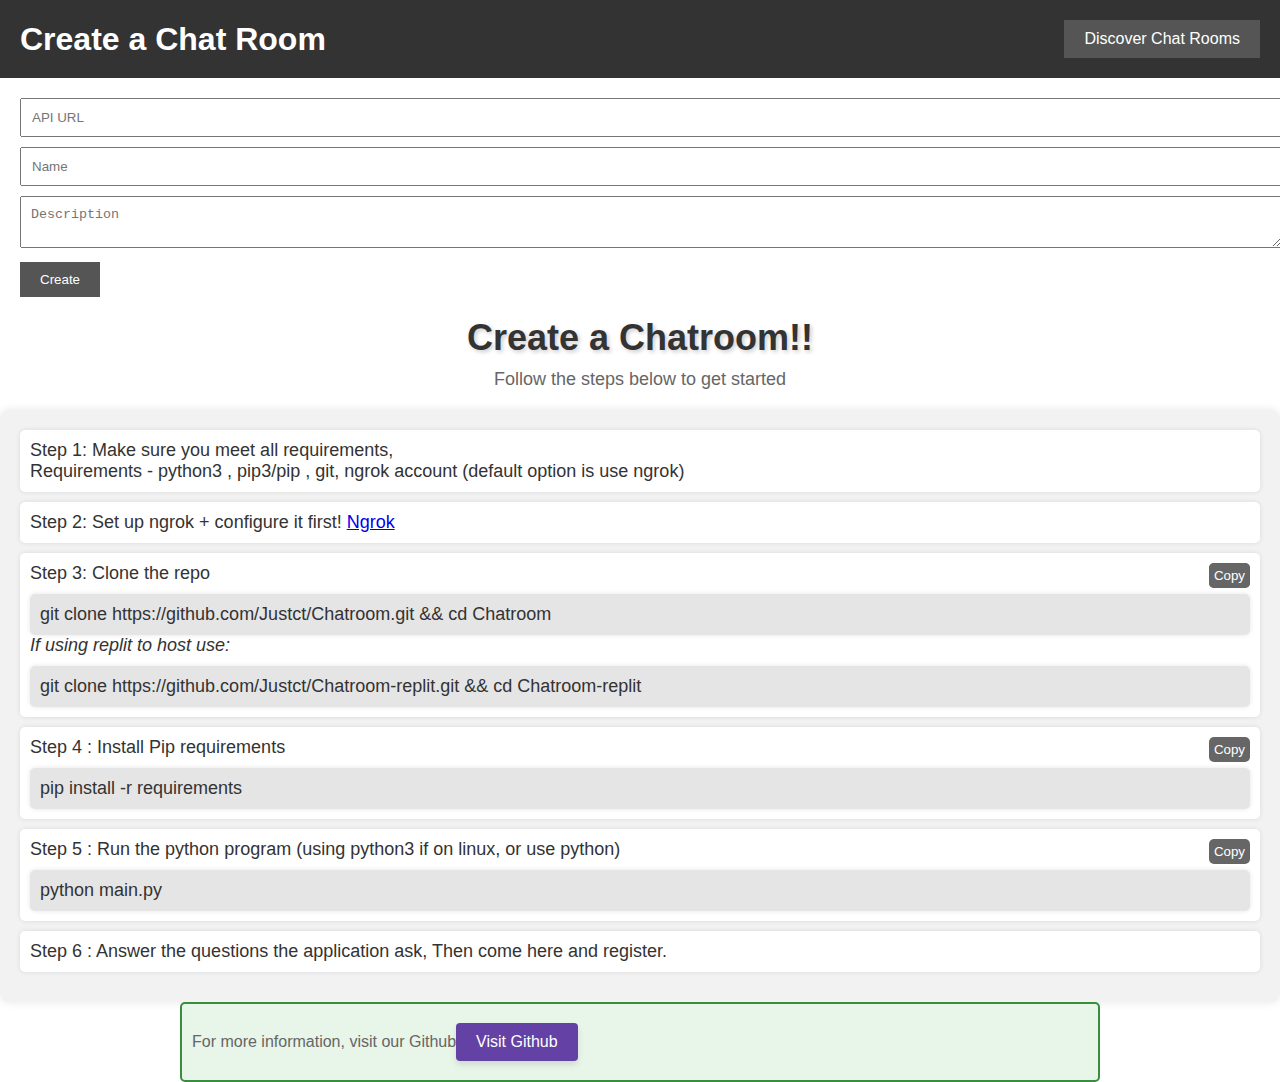
==== creation.html @ 09f66aad "Update creation.html" ====
<!DOCTYPE html>
<html lang="en">
<head>
    <meta charset="UTF-8">
    <link rel="icon" href="https://cdn.discordapp.com/attachments/951417646191083551/1119215559343616061/speech-bubble.png" type="image/x-icon">
  
	<meta name="description" content="JustChat - A live chat website with self-hosted rooms and no login required. Join the conversation and chat with others in real-time.">
  <meta name="keywords" content="JustChat, live chat, chat website, self-hosted rooms, no login required">
  <!-- Open Graph Meta Tags -->
  <meta property="og:title" content="JustChat">
  <meta property="og:description" content="JustChat - A live chat website with self-hosted rooms and no login required. Join the conversation and chat with others in real-time.">
  <meta property="og:image" content="https://cdn.discordapp.com/attachments/951417646191083551/1119215559343616061/speech-bubble.png">
  <meta property="og:url" content="https://justct.github.io/">
  <meta property="og:type" content="website">
  
  <!-- Twitter Card Meta Tags -->
  <meta name="twitter:title" content="JustChat">
  <meta name="twitter:description" content="JustChat - A live chat website with self-hosted rooms and no login required. Join the conversation and chat with others in real-time.">
  <meta name="twitter:image" content="https://cdn.discordapp.com/attachments/951417646191083551/1119215559343616061/speech-bubble.png">

    <meta name="viewport" content="width=device-width, initial-scale=1.0">
    <link rel="stylesheet" href="styles.css">
    <title>Create a Chat Room</title>
	    <style>
        /* Heading styles */
        .heading {
            text-align: center;
            margin-bottom: 20px;
        }

        .heading h1 {
            font-size: 36px;
            font-weight: bold;
            color: #333;
            text-shadow: 2px 2px 4px rgba(0, 0, 0, 0.2);
        }

        .heading p {
            font-size: 18px;
            color: #666;
            margin-top: 10px;
        }
.info-container {
  text-align: center;
  margin-top: 100px;
}

.info-text {
  font-size: 18px;
  margin-bottom: 20px;
  transition: color 0.3s ease;
}

.info-text:hover {
  color: blue;
}

.info-button {
  display: inline-block;
  padding: 10px 20px;
  background-color: #6441A4;
  color: white;
  font-size: 16px;
  text-decoration: none;
  border-radius: 4px;
  transition: background-color 0.3s ease;
  box-shadow: 0 4px 6px rgba(0, 0, 0, 0.1);
}

.info-button:hover {
  background-color: #4B367E;
  box-shadow: 0 6px 8px rgba(0, 0, 0, 0.2);
}
		    body {
  overflow-x: hidden;
}
 .info-container {
      display: flex;
      align-items: center;
      background-color: #e8f5e9;
      border: 2px solid #388e3c;
      border-radius: 5px;
      padding: 10px;
      margin: 0 auto;
      width: 70%;
      max-height: 100px;
      transition: background-color 0.3s ease;
    }

    .info-container:hover {
      background-color: #c8e6c9;
    }

    .info-container h2 {
      color: #388e3c;
      font-size: 14px;
      margin-right: 10px;
      font-family: "Arial Black", sans-serif;
    }

    .info-container p {
      color: #666;
      font-size: 16px;
      line-height: 1.5;
    }

    </style>
</head>
<body>
    <header>
        <h1>Create a Chat Room</h1>
        <a href="index.html" class="top-button">Discover Chat Rooms</a>
    </header>
    <main>
        <form id="creation-form">
            <input type="text" id="api-url-input" placeholder="API URL" required>
            <input type="text" id="name-input" placeholder="Name" required>
            <textarea id="description-input" placeholder="Description" required></textarea>
            <button type="submit" id="create-button">Create</button>
        </form>
    </main>

	<div class="heading">
        <h1>Create a Chatroom!!</h1>
        <p>Follow the steps below to get started</p>
    </div>

	    <div class="instruction-container">
        <div class="instruction">
            Step 1: Make sure you meet all requirements,<br> Requirements - python3 , pip3/pip , git, ngrok account (default option is use ngrok)
        </div>
        <div class="instruction">
            Step 2: Set up ngrok + configure it first! <a href="https://ngrok.com/">Ngrok</a>
        </div>
        <div class="instruction">Step 3: Clone the repo
	<div class="command">git clone https://github.com/Justct/Chatroom.git && cd Chatroom</div>
            <button class="copy-button">Copy</button>
	<i>If using replit to host use: </i>
			<div class="command">git clone https://github.com/Justct/Chatroom-replit.git && cd Chatroom-replit</div>
            <button class="copy-button">Copy</button>

	</div>
        <div class="instruction">Step 4 : Install Pip requirements 
			<div class="command">pip install -r requirements</div>
            <button class="copy-button">Copy</button>
	</div>

	        <div class="instruction">Step 5 : Run the python program (using python3 if on linux, or use python)
			<div class="command">python main.py</div>
            <button class="copy-button">Copy</button>
	</div>
		    	        <div class="instruction">Step 6 : Answer the questions the application ask, Then come here and register.</div>

    </div>
	  <div class="info-container">
    <p>For more information, visit our Github</p>
		      <a href="https://github.com/Justct" class="info-button">Visit Github</a>

  </div>



    <script src="script_c.js"></script>
	    <script>
        // Copy button functionality
        const copyButtons = document.querySelectorAll('.copy-button');

        copyButtons.forEach(button => {
            button.addEventListener('click', () => {
                const instruction = button.parentNode;
                const commandText = instruction.querySelector('.command').textContent;

                navigator.clipboard.writeText(commandText)
                    .then(() => {
                        console.log('Command copied to clipboard:', commandText);
                        // Display a success message or perform any other desired action
                    })
                    .catch(error => {
                        console.error('Error copying command to clipboard:', error);
                        // Display an error message or perform any other desired action
                    });
            });
        });
    </script>
</body>
	
</html>
---- styles.css ----
body {
    font-family: Arial, sans-serif;
    margin: 0;
    padding: 0;
}

header {
    background-color: #333;
    padding: 20px;
    color: #fff;
    display: flex;
    justify-content: space-between;
    align-items: center;
}

h1 {
    margin: 0;
}

.top-button {
    color: #fff;
    text-decoration: none;
    padding: 10px 20px;
    border: none;
    background-color: #555;
    cursor: pointer;
    transition: background-color 0.3s;
}

.top-button:hover {
    background-color: #777;
}

main {
    padding: 20px;
}

#search-container {
    display: flex;
    margin-bottom: 20px;
}

#search-input {
    flex: 1;
    padding: 10px;
    border: 1px solid #ccc;
    border-radius: 5px;
}

#search-button {
    padding: 10px 20px;
    border: none;
    background-color: #555;
    color: #fff;
    border-radius: 5px;
    margin-left: 10px;
    cursor: pointer;
    transition: background-color 0.3s;
}

#search-button:hover {
    background-color: #777;
}

#room-list {
    display: grid;
    grid-template-columns: repeat(auto-fit, minmax(300px, 1fr));
    grid-gap: 20px;
}

.room-box {
    border: 1px solid #ccc;
    border-radius: 5px;
    padding: 20px;
}

.room-box h2 {
    margin-top: 0;
}

.room-box p {
    margin-bottom: 10px;
}

.room-box button {
    padding: 10px 20px;
    border: none;
    background-color: #555;
    color: #fff;
    cursor: pointer;
    transition: background-color 0.3s;
}

.room-box button:hover {
    background-color: #777;
}

#creation-form input,
#creation-form textarea {
    width: 100%;
    padding: 10px;
    margin-bottom: 10px;
}

#creation-form button {
    padding: 10px 20px;
    border: none;
    background-color: #555;
    color: #fff;
    cursor: pointer;
    transition: background-color 0.3s;
}

#creation-form button:hover {
    background-color: #777;
}



.popup {
  position: fixed;
  top: 50%;
  left: 50%;
  transform: translate(-50%, -50%);
  background-color: #ffffff;
  padding: 20px;
  border-radius: 5px;
  box-shadow: 0 2px 4px rgba(0, 0, 0, 0.1);
  font-size: 18px;
}


.room-box {
  position: relative;
  background-color: #f5f5f5;
  border-radius: 10px;
  box-shadow: 0 2px 4px rgba(0, 0, 0, 0.1);
  padding: 20px;
  margin-bottom: 20px;
  transition: transform 0.2s ease-in-out;
}

.room-box::after {
  content: "";
  position: absolute;
  bottom: -10px;
  left: 0;
  width: 100%;
  height: 10px;
  background-image: linear-gradient(to top, rgba(0, 0, 0, 0.1), rgba(0, 0, 0, 0));
  border-radius: 10px;
}

.room-box:hover {
  transform: translateY(-5px);
  box-shadow: 0 4px 8px rgba(0, 0, 0, 0.1);
}


.join-button {
  display: inline-block;
  padding: 10px 20px;
  background-color: #4CAF50; /* Your preferred shade of green */
  color: white;
  border-color: #4CAF50;
  border-bottom: 2px solid white; /* Lighter shade bottom border */
  border-radius: 0;
  text-decoration: none;
  transition: transform 0.2s ease-in-out;
}

.join-button:hover {
  transform: translateY(-3px);
  box-shadow: 0 4px 8px rgba(0, 0, 0, 0.2);
}

      /* Container styles */
        .instruction-container {
            background-color: #f2f2f2;
            padding: 20px;
            border-radius: 10px;
            box-shadow: 0 0 10px rgba(0, 0, 0, 0.1);
        }

        /* Instruction styles */
        .instruction {
            position: relative;
            font-size: 18px;
            margin-bottom: 10px;
            padding: 10px;
            border-radius: 5px;
            background-color: #fff;
            color: #333;
            box-shadow: 0 0 5px rgba(0, 0, 0, 0.1);
            animation: fade-in 0.5s ease-in-out;
            transition: background-color 0.3s;
        }

        /* Command styles */
        .command {
            position: relative;
            margin-top: 10px;
            padding: 10px;
            background-color: #e5e5e5;
            color: #333;
            border-radius: 5px;
            box-shadow: 0 0 5px rgba(0, 0, 0, 0.1);
        }

        /* Copy button styles */
        .copy-button {
            position: absolute;
            top: 10px;
            right: 10px;
            padding: 5px;
            background-color: #666;
            color: #fff;
            border: none;
            border-radius: 5px;
            cursor: pointer;
            transition: background-color 0.3s;
        }

        /* Hover effect for instructions and copy buttons */
        .instruction:hover,
        .copy-button:hover {
            background-color: #f9f9f9;
        }
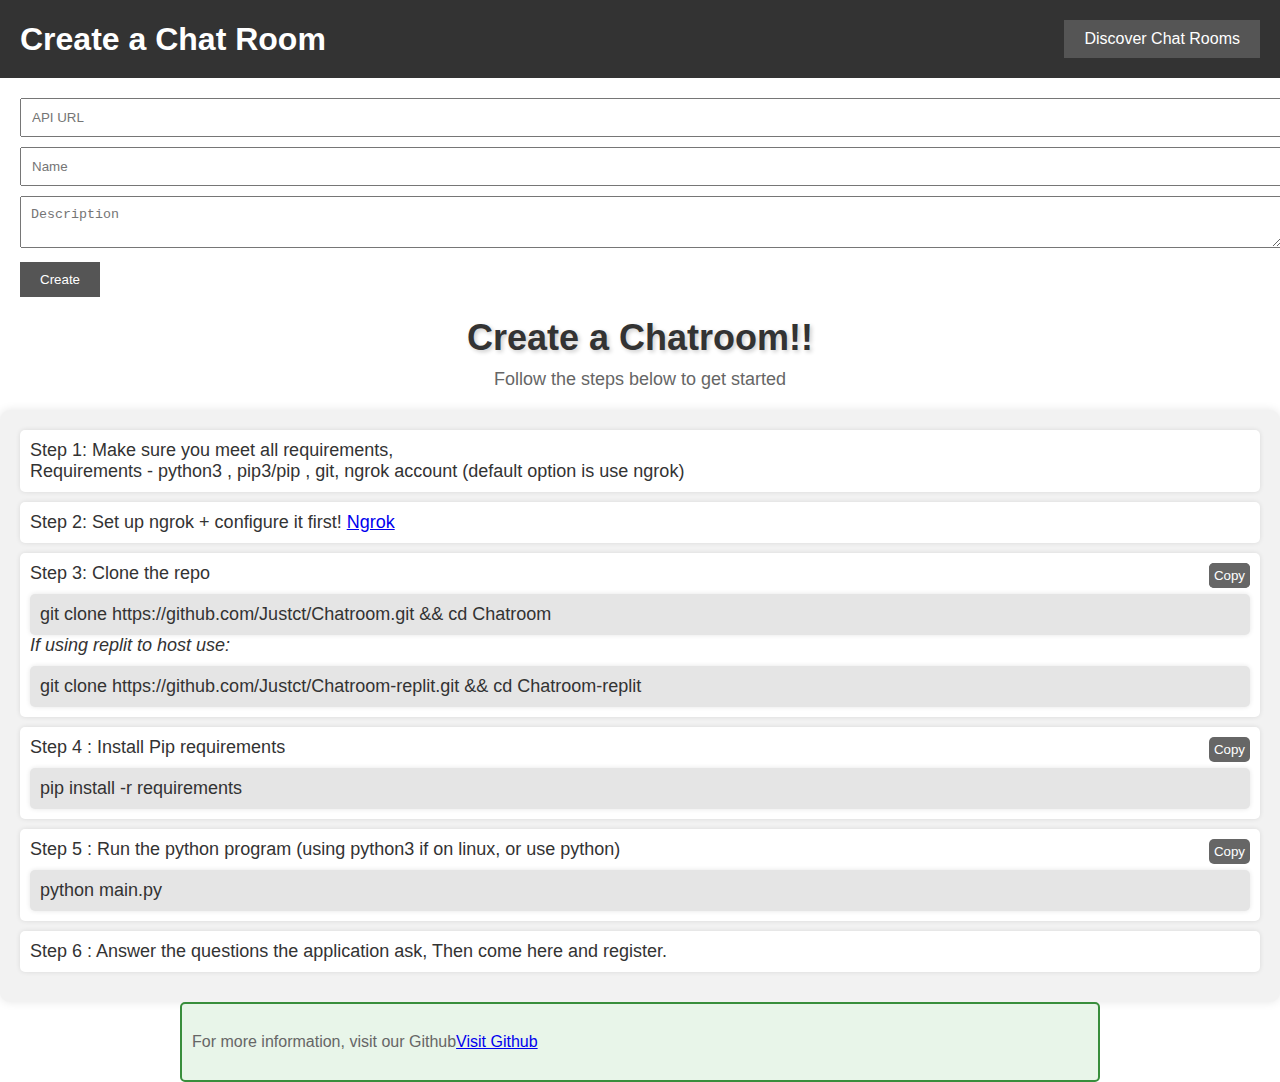
==== commit 1eb753e4: "Update creation.html" ====
--- a/creation.html
+++ b/creation.html
@@ -155,7 +155,7 @@
     </div>
 	  <div class="info-container">
     <p>For more information, visit our Github</p>
-		      <a href="https://github.com/Justct" class="info-button">Visit Github</a>
+		      <a href="https://github.com/Justct" >Visit Github</a>
 
   </div>
 
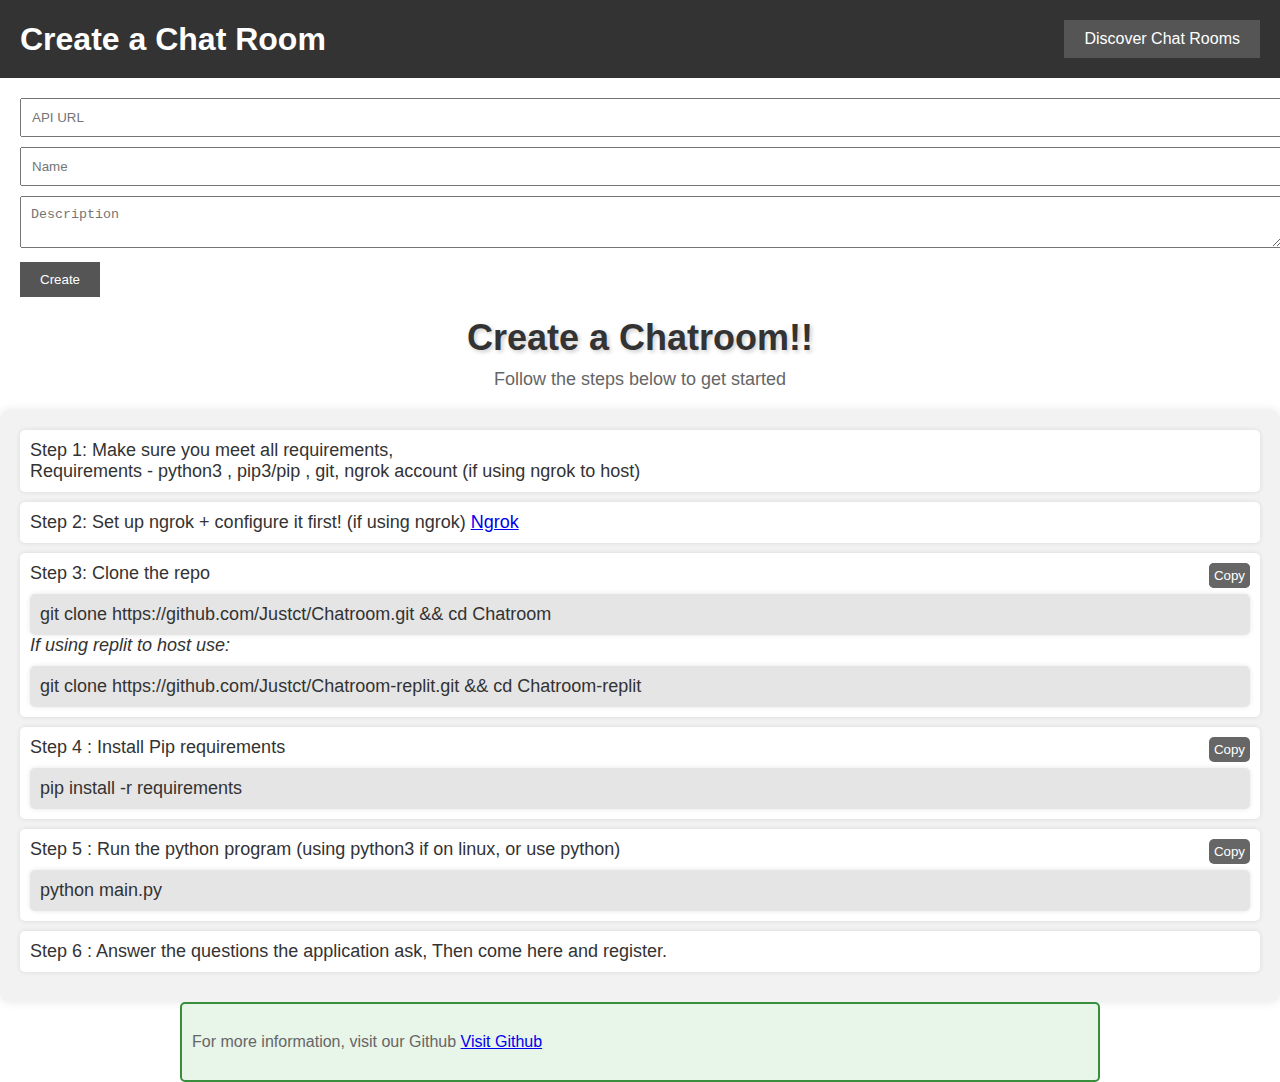
==== commit cb82dcd6: "Update creation.html" ====
--- a/creation.html
+++ b/creation.html
@@ -128,10 +128,10 @@
 
 	    <div class="instruction-container">
         <div class="instruction">
-            Step 1: Make sure you meet all requirements,<br> Requirements - python3 , pip3/pip , git, ngrok account (default option is use ngrok)
+            Step 1: Make sure you meet all requirements,<br> Requirements - python3 , pip3/pip , git, ngrok account (if using ngrok to host)
         </div>
         <div class="instruction">
-            Step 2: Set up ngrok + configure it first! <a href="https://ngrok.com/">Ngrok</a>
+            Step 2: Set up ngrok + configure it first! (if using ngrok) <a href="https://ngrok.com/">Ngrok</a>
         </div>
         <div class="instruction">Step 3: Clone the repo
 	<div class="command">git clone https://github.com/Justct/Chatroom.git && cd Chatroom</div>
@@ -154,8 +154,8 @@
 
     </div>
 	  <div class="info-container">
-    <p>For more information, visit our Github</p>
-		      <a href="https://github.com/Justct" >Visit Github</a>
+    <p>For more information, visit our Github      		      <a href="https://github.com/Justct" >Visit Github</a>
+  </p>  
 
   </div>
 
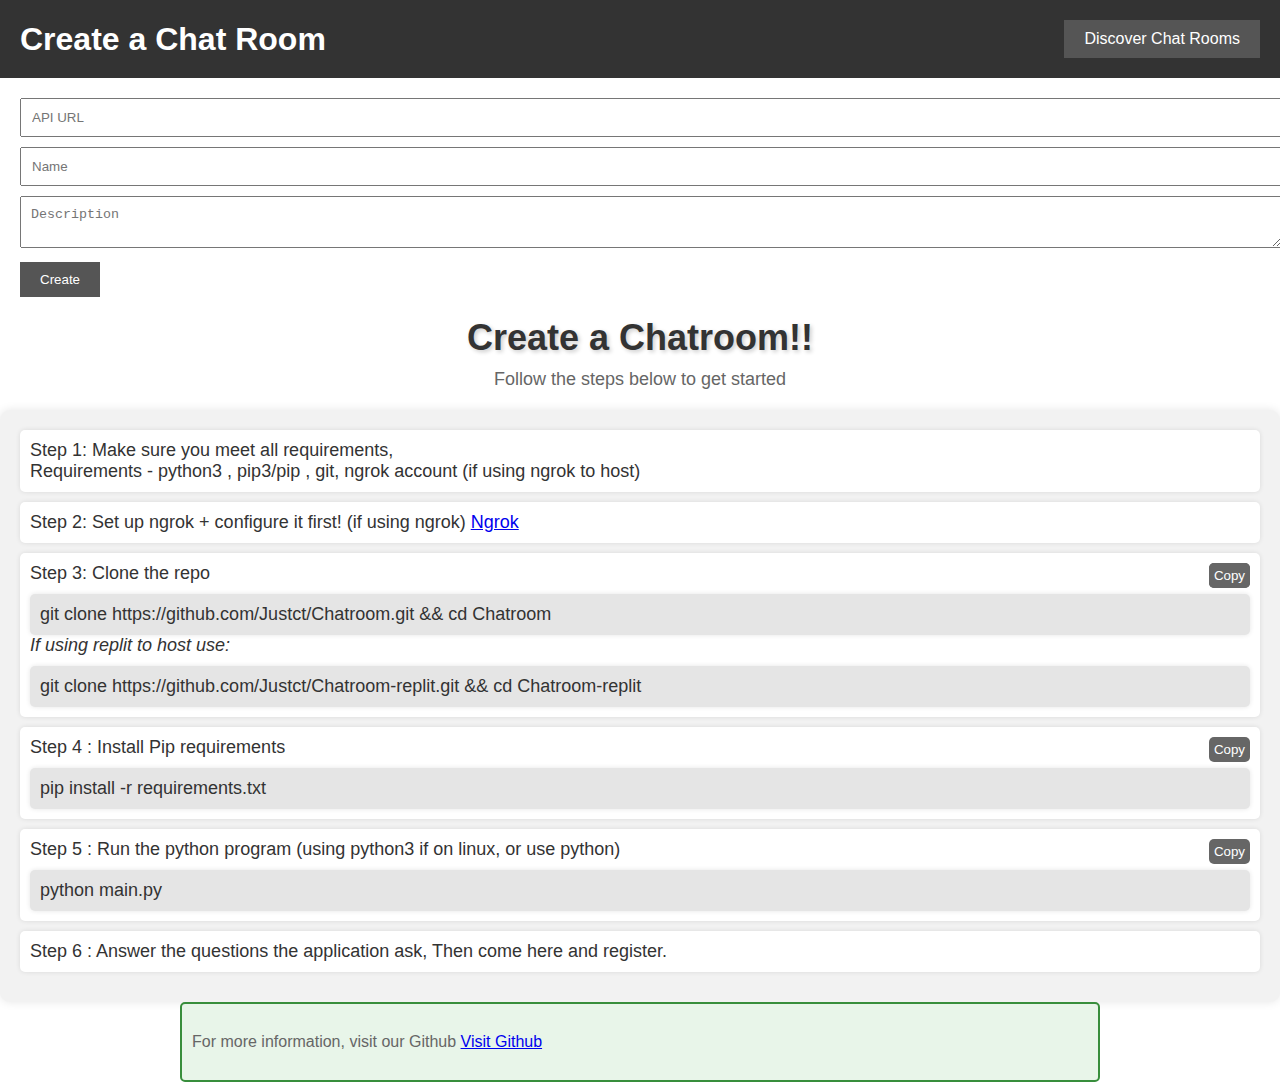
==== commit 91547d81: "Update creation.html" ====
--- a/creation.html
+++ b/creation.html
@@ -142,7 +142,7 @@
 
 	</div>
         <div class="instruction">Step 4 : Install Pip requirements 
-			<div class="command">pip install -r requirements</div>
+			<div class="command">pip install -r requirements.txt</div>
             <button class="copy-button">Copy</button>
 	</div>
 
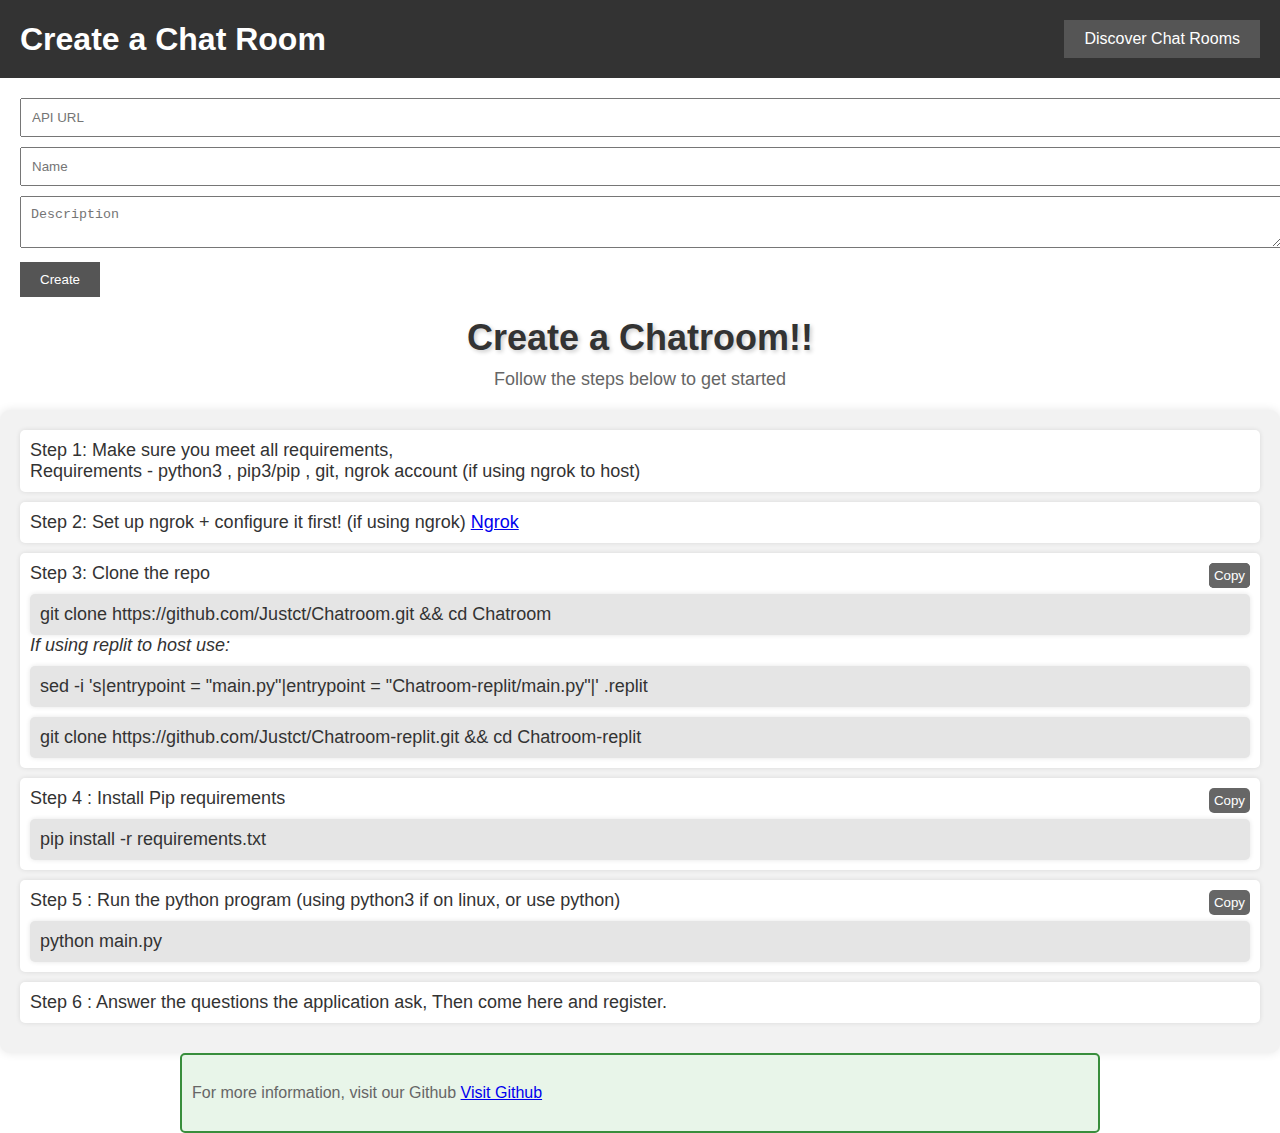
==== commit 4ac74b5c: "Update creation.html" ====
--- a/creation.html
+++ b/creation.html
@@ -134,11 +134,19 @@
             Step 2: Set up ngrok + configure it first! (if using ngrok) <a href="https://ngrok.com/">Ngrok</a>
         </div>
         <div class="instruction">Step 3: Clone the repo
+		<div>
 	<div class="command">git clone https://github.com/Justct/Chatroom.git && cd Chatroom</div>
             <button class="copy-button">Copy</button>
+			</div>
 	<i>If using replit to host use: </i>
+		<div>
+		<div class="command">
+		sed -i 's|entrypoint = "main.py"|entrypoint = "Chatroom-replit/main.py"|' .replit
+</div>            <button class="copy-button">Copy</button></div>
+		<div>
 			<div class="command">git clone https://github.com/Justct/Chatroom-replit.git && cd Chatroom-replit</div>
             <button class="copy-button">Copy</button>
+			</div>
 
 	</div>
         <div class="instruction">Step 4 : Install Pip requirements 
@@ -154,7 +162,7 @@
 
     </div>
 	  <div class="info-container">
-    <p>For more information, visit our Github      		      <a href="https://github.com/Justct" >Visit Github</a>
+    <p>For more information, visit our Github      		      <a href="https://github.com/Justct" >      Visit Github</a>
   </p>  
 
   </div>
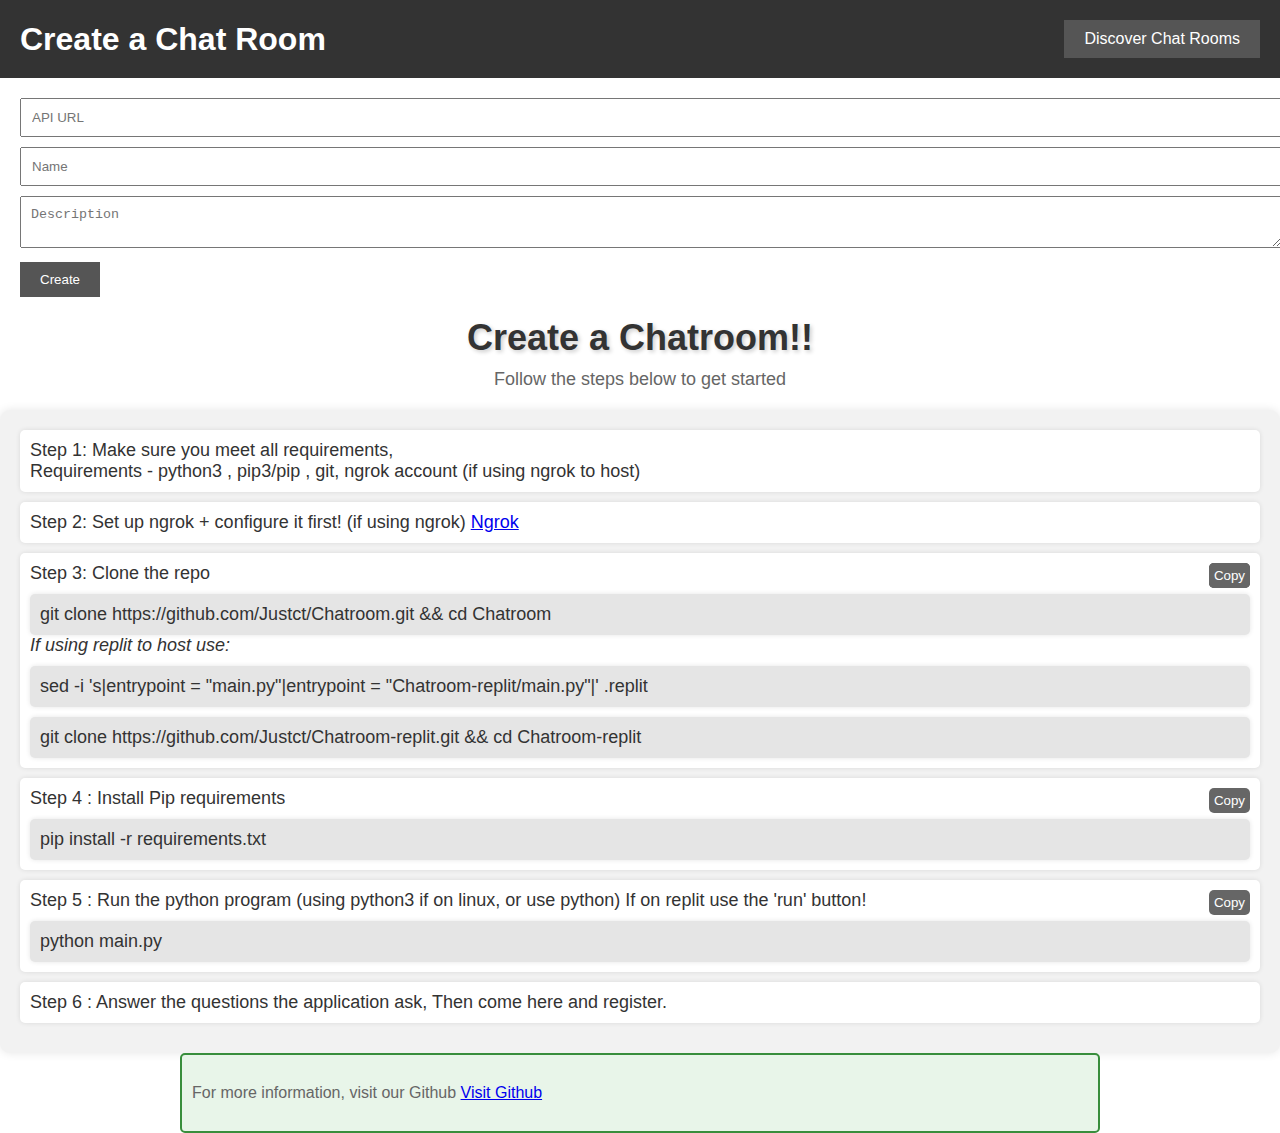
==== commit 79975b26: "Update creation.html" ====
--- a/creation.html
+++ b/creation.html
@@ -154,7 +154,7 @@
             <button class="copy-button">Copy</button>
 	</div>
 
-	        <div class="instruction">Step 5 : Run the python program (using python3 if on linux, or use python)
+	        <div class="instruction">Step 5 : Run the python program (using python3 if on linux, or use python) If on replit use the 'run' button!
 			<div class="command">python main.py</div>
             <button class="copy-button">Copy</button>
 	</div>
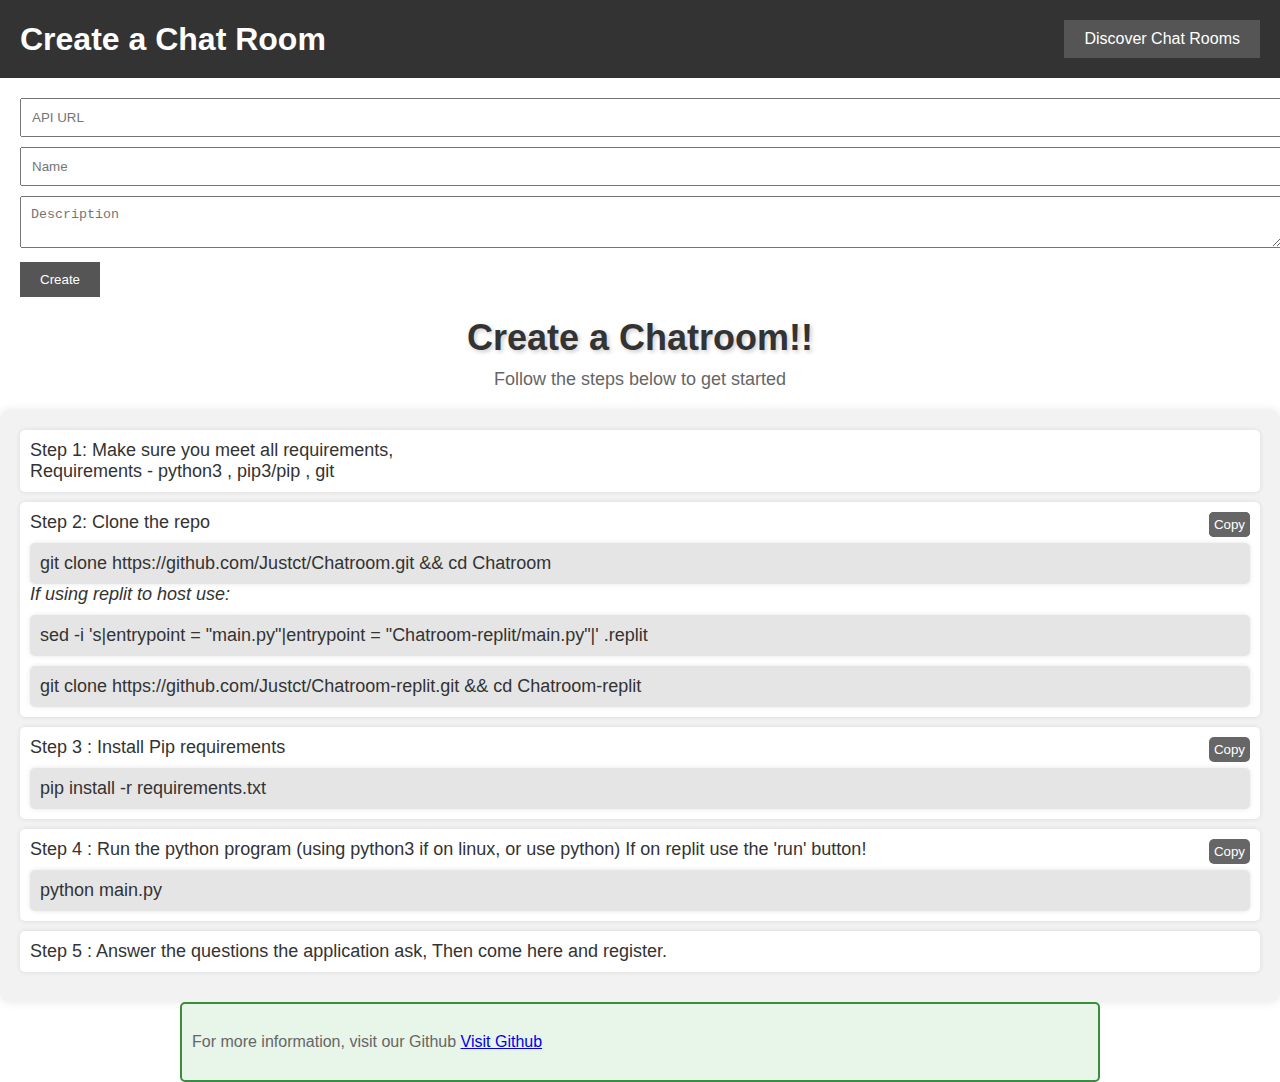
==== commit 32b608a9: "Update creation.html" ====
--- a/creation.html
+++ b/creation.html
@@ -128,12 +128,9 @@
 
 	    <div class="instruction-container">
         <div class="instruction">
-            Step 1: Make sure you meet all requirements,<br> Requirements - python3 , pip3/pip , git, ngrok account (if using ngrok to host)
+            Step 1: Make sure you meet all requirements,<br> Requirements - python3 , pip3/pip , git
         </div>
-        <div class="instruction">
-            Step 2: Set up ngrok + configure it first! (if using ngrok) <a href="https://ngrok.com/">Ngrok</a>
-        </div>
-        <div class="instruction">Step 3: Clone the repo
+        <div class="instruction">Step 2: Clone the repo
 		<div>
 	<div class="command">git clone https://github.com/Justct/Chatroom.git && cd Chatroom</div>
             <button class="copy-button">Copy</button>
@@ -149,16 +146,16 @@
 			</div>
 
 	</div>
-        <div class="instruction">Step 4 : Install Pip requirements 
+        <div class="instruction">Step 3 : Install Pip requirements 
 			<div class="command">pip install -r requirements.txt</div>
             <button class="copy-button">Copy</button>
 	</div>
 
-	        <div class="instruction">Step 5 : Run the python program (using python3 if on linux, or use python) If on replit use the 'run' button!
+	        <div class="instruction">Step 4 : Run the python program (using python3 if on linux, or use python) If on replit use the 'run' button!
 			<div class="command">python main.py</div>
             <button class="copy-button">Copy</button>
 	</div>
-		    	        <div class="instruction">Step 6 : Answer the questions the application ask, Then come here and register.</div>
+		    	        <div class="instruction">Step 5 : Answer the questions the application ask, Then come here and register.</div>
 
     </div>
 	  <div class="info-container">
